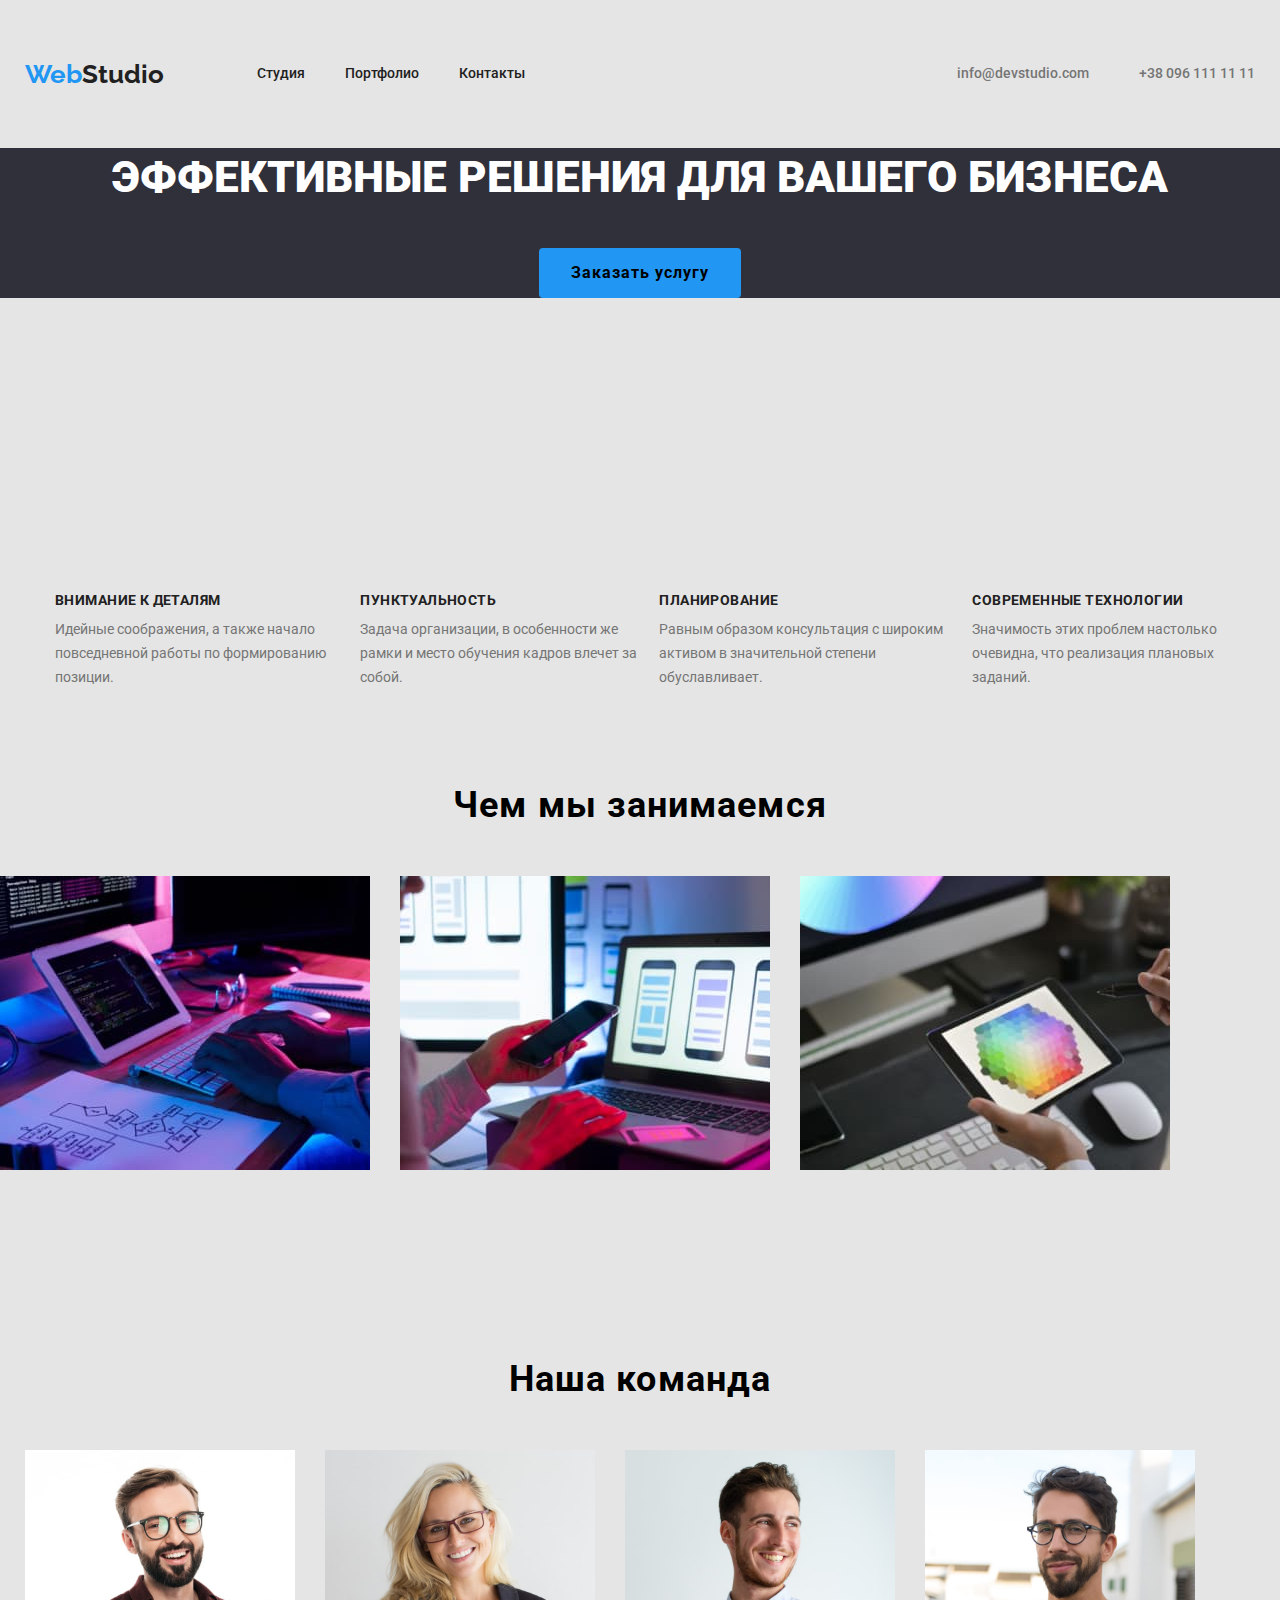
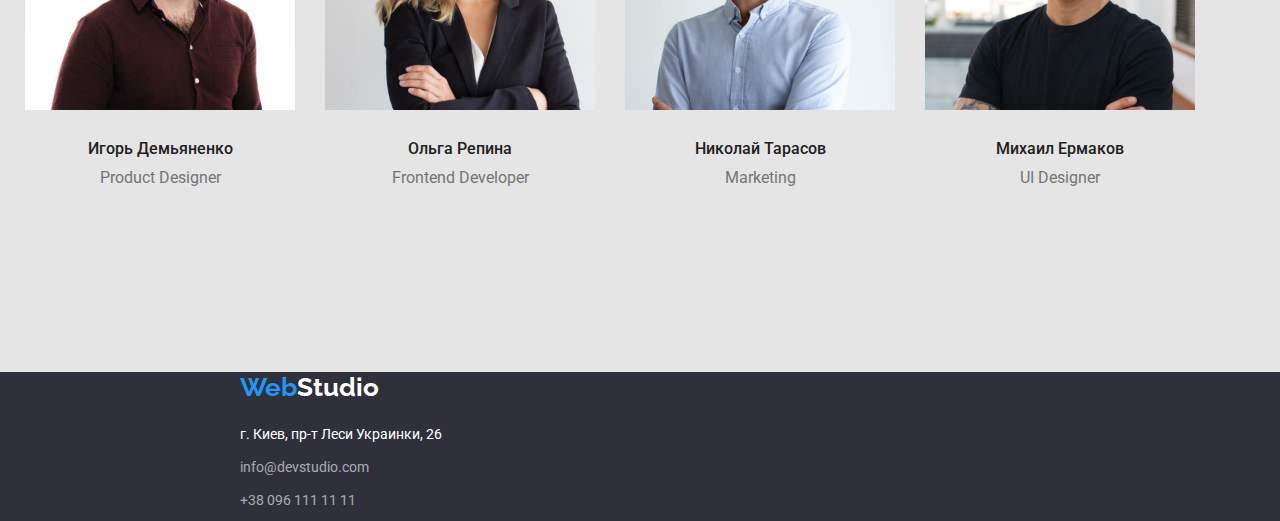
==== index.html @ 878b7de6 "addition flex-block" ====
<!DOCTYPE html>
<html lang="uk">
  <head>
    <meta charset="UTF-8" />
    <meta name="viewport" content="width=device-width, initial-scale=1.0" />
    <title>Web Studio (Version 2.1)</title>
    <link rel="preconnect" href="https://fonts.googleapis.com">
<link rel="preconnect" href="https://fonts.gstatic.com" crossorigin>
<link rel="preconnect" href="https://fonts.googleapis.com">
<link rel="preconnect" href="https://fonts.gstatic.com" crossorigin>
<link href="https://fonts.googleapis.com/css2?family=Raleway:wght@700&family=Roboto:wght@400;500;700;900&display=swap" rel="stylesheet">
<link rel="stylesheet" href="https://cdnjs.cloudflare.com/ajax/libs/modern-normalize/1.1.0/modern-normalize.min.css">
<link rel="stylesheet" href="./css/styles.css">
  </head>

  <body>    
      <header>
      <div class="page-heder">      
        <a href="" class="logo"> <span>Web</span>Studio</a>
        <nav class="nav-heder">
        <ul class="nav-heder">
          <li class="item"><a class="list-nav" href="">Студия</a></li>
          <li class="item"><a class="list-nav"href="./portfolio.html">Портфолио</a></li>
          <li class="item"><a class="list-nav"href="">Контакты</a></li>
        </ul>
      </nav>
      <ul class="adress-header">
        <li class="item-adr"><a class="list-nav-adress"href="mailto:info@devstudio.com">info@devstudio.com</a></li>
        <li class="item-adr"><a class="list-nav-adress"href="tell:+3800961111111">+38 096 111 11 11</a></li>
      </ul>
      </div>
    </header>    
    <main>
      <div class="contaiher-hero">
        <section class="hero">
          <h1 class="hero-title">Эффективные решения для вашего бизнеса</h1>
          <button class="button-hero" type="button">Заказать услугу</button>
        </section>
      </div>
      <div class="container-text">        
        
        <ul class="text-list">
          <li class="list-text">
            <h3 class="section-title">Внимание к деталям</h3>
            <p class="section-text">
              Идейные соображения, а также начало повседневной работы по
              формированию позиции.
            </p>
          </li>
          <li class="list-text">
            <h3 class="section-title">Пунктуальность</h3>
            <p class="section-text">
              Задача организации, в особенности же рамки и место обучения кадров
              влечет за собой.
            </p>
          </li>
          <li class="list-text">
            <h3 class="section-title">Планирование</h3>
            <p class="section-text">
              Равным образом консультация с широким активом в значительной
              степени обуславливает.
            </p>
          </li>
          <li class="list-text">
            <h3 class="section-title">Современные технологии</h3>
            <p class="section-text">
              Значимость этих проблем настолько очевидна, что реализация
              плановых заданий.
            </p>
          </li>
        </ul>        
      </div>        
        <div class="conteiner-pictures"> 
        <section>    
        <h2 class="section-hero">Чем мы занимаемся</h2>        
        <ul class="pictures">
          <li class="pictures-list">     
              <img src="./image/img.jpg" alt="Ноутбук" width="370" />
            </li>
          <li class="pictures-list">            
              <img src="./image/img1.jpg" alt="Смартфон" width="370" />
          </li>
          <li class="pictures-list">
            <img src="./image/img2.jpg" alt="Планшет" width="370" />
          </li>
        </ul>        
      </section>
      </div>      
       <div class="people">
      <section>
        <h2 class="section-hero">Наша команда</h2>
        <ul class="employees">
          <li class="employees-people">
            <img src="./image/img3.jpg" alt="Игорь Демьяненко" width="270" />
            <h3 class="name">Игорь Демьяненко</h3>
            <p class="work">Product Designer</p>
          </li>
          <li class="employees-people">
            <img src="./image/img4.jpg" alt="Ольга Репина" width="270" />
            <h3 class="name">Ольга Репина</h3>
            <p class="work">Frontend Developer</p>
          </li>
          <li class="employees-people">
            <img src="./image/img5.jpg" alt="Николай Тарасов" width="270" />
            <h3 class="name"">Николай Тарасов</h3>
            <p class="work">Marketing</p>
          </li>
          <li class="employees-people">
            <img src="./image/img6.jpg" alt="Михаил Ермаков" width="270" />
            <h3 class="name"">Михаил Ермаков</h3>
            <p class="work">UI Designer</p>
          </li>
        </ul>
      </section>
      </div>
    </main> 
  
    <footer>
      <div class="conainer-footer">
      <a href=""class="logo-footer"> <span>Web</span>Studio</a>
      <address>
        <ul>
          <li>
            <a class="adress-footer-map" href="https://bit.ly/3pXMvUd"
              target="_blank"
              rel="noopener noreferrer">г. Киев, пр-т Леси Украинки, 26</a>
          </li>
          <li>
            <a class="adress-footer" href="mailto:info@devstudio.com"
              >info@devstudio.com</a
            >
          </li>
          <li><a class="adress-footer" href="tel:+380961111111">+38 096 111 11 11</a></li>
        </ul>
      </address>
      </div>
    </footer>    
  </body>
</html>
---- css/styles.css ----
:root {
--primary-text-color: #212121;
--title-text-color: #212121;
--accent-color: #2196F3;
 --font-family-primary: 'Roboto',
 sans-serif;
 --font-family-title: 'Playfair Display',
 serif;}

html {
    scroll-behavior: smooth;
    box-sizing: border-box;
}
a {
    text-decoration: none;
    display: inline-block;
}

h1,
h2,
h3,
p {
    margin: 0;
}
img {
    display: block;
    max-width: 100%;
    height: auto;
}

body {
    font-size: 14px;
    line-height: 1.71;
    font-family: var(--font-family-primary);
    font-weight: 400;
    background-color: #E5E5E5;
    }
    
.page-heder {
    display: flex;
    margin-left: auto;
    margin-right: auto;
    width: 1230px;     
    align-items: center;
} 
.nav-heder {
    display: flex;

}
.pictures {
    display: flex;
    margin-bottom: 188px;
    margin-left: auto;
    margin-right: auto;
    align-items: center;
}
.pictures-list {
    display: flex;
    margin-right: 30px;
  }

.conteiner-pictures {
    margin-left: auto;
    margin-right: auto;
    align-items: center;

}
.item {
    padding-top: 30px;
    padding-bottom: 30px;
}


.nav-heder .item+ .item {
    margin-left: 40px;
}

 .list-nav-adress: { 
    /* margin-right: 50px; */
    padding-top: 30px;
    padding-bottom: 30px;
 } 

.adress-header {
    display: flex;
    margin-left: auto;
}
.item-adr {
margin-right: 50px;
}
.item-adr:last-child{
    margin-right:0px;
}
.container-text {
    width: 1230px;
    margin-left: auto;
    margin-right: auto;
    display: flex;
    margin-top: 294px;
    margin-bottom: 94px;

}
.people {
    width: 1230px;
    margin-left: auto;
    margin-right: auto;
}

.section-hero {
    width: 1230px;
    margin-left: auto;
    margin-right: auto;  
    margin-bottom: 50px;  
}
.people {
    margin-bottom: 184px;
}

.section-text {
    color: #757575;
    font-weight: 400; 
    font-size: 14px; 
    line-height: 1.71;    
}
.text-list {
    display: flex;
    margin-left: 30px;
}


.section-title {
    color: var(--primary-text-color);
    font-style: normal;
    font-weight: 700; 
    font-size: 14px; 
    line-height: 1.17;
    letter-spacing: 0.03em;
    text-transform: uppercase;
    margin-bottom: 10px;
}
.logo {
    display: flex;
    align-items: center;
    color: var(--primary-text-color);
    font-family: Raleway, sans-serif;
    font-weight: 700;
    Font-size: 26px;
    line-height: 1.714;
    margin-right: 93px;
    }
.logo-footer {
    color:#FFFFFF ;
    font-family: Raleway, sans-serif;
    font-weight: 700;
    Font-size: 26px;
    line-height: 1.19;
    margin-left: 215px;
    margin-bottom: 20px;
    display: block;    
}

span {
    color: #2196F3;

}
ul {
    list-style: none;
    padding: 0px;
    margin: 0px;
}

.hero-title {
    
    color: #FFFFFF;
    font-weight: 900;    
    font-size: 44px;
    line-height: 1.36;  
    text-transform: uppercase;
    margin-top: 0px;
    margin-bottom: 40px;
}
.section-hero {
    text-align: center;
    font-weight: 700;
    font-size: 36px;
    line-height: 1.17;    
    letter-spacing: 0.03em;   
}

.button-portfolio {
    background-color: #f5f4fa;
    font-family: inherit;
    font-weight: 500;
    font-size: 16px;
    line-height: 1.62;
    display: inline-block;
    padding: 6px 22px;
    border: transparent;
    border-radius: 4px;
    min-width: 73px;
    margin-left: 8px;
  
}

.button-portfolio:hover, 
.button-portfolio:focus {
    background-color: var(--accent-color);
    color: #FFFFF;
}

.title-portfolio {
    font-weight: 700; 
    font-size: 18px; 
    line-height: 2;
    color: var(--title-text-color);
    margin-top: 20px;
}
.text-portfolio {
    font-weight: 400;
    font-size: 16px;
    line-height: 1.88;
    color: #757575;
    margin-top: 4px;
}

.hero {background-color: #2F303A;
text-align:center;}

.button-hero {
    background-color: var(--accent-color);
    font-family: 'Roboto';
    font-style: normal;
    font-weight: 700;
    font-size: 16px;
    line-height: 1.88;
    display: inline-block;
    align-items: center;
    text-align: center;
    letter-spacing: 0.06em;
    border-radius: 4px;
    padding: 10px 32px;
    min-width: 200px;
    border: transparent;
}
.button-hero:hover,
.button-hero:focus {
    background-color: #188ce8;
    color: #FFFFF;}

.employees {
    display: flex;   
}
.employees-people {
    margin-left: 0px;
    margin-right: 30px;
}
    
.list-nav{
    color: var(--primary-text-color);
    font-family: Roboto, sans-serif;
    font-weight: 500;
    padding-top: 32px;
    padding-bottom: 32px;
    display: block;
}
.list-nav:hover,
.list-nav:focus {    
    color: var(--accent-color);}

 .list-nav-adress {
  color: #757575;
  font-weight: 500;
  font-size: 14px;
  line-height: 1.14;  
 }
 .list-nav-adress:hover,
 .list-nav-adress:focus {
    color: var(--accent-color);
}
.adress-header: {
    display: flex;
}
.invisible {
    display: none;
}
 .container-portfolio {
    width: 1230px;
    padding-left: 15px;
    padding-right: 15px;
    margin-left: auto;
     }

.container-list {
    display: flex;
    justify-content:center;
    margin-bottom: 50px;
}

.container {
    display: flex;
    flex-wrap: wrap;
}

.container-element{
    width: 365px;
    margin-right: 30px;
}
.container-element:nth-child(3n) {
    margin-right: 0px;
}

footer {
    background-color: #2F303A;
}

.conainer-footer{
margin-left: auto;
margin-right: auto;
width: 1230px;
margin-top: 174px;
}

.adress-footer {
    color: rgba(255, 255, 255, 0.6);
    font-family: inherit;
    font-weight: 400;
    font-size: 14px;
    line-height: 1,71;
    font-style: normal;
    margin-left: 215px;
    margin-bottom: 9px;
   }
.adress-footer:hover,
.adress-footer:focus {color: var(--accent-color);
}

.adress-footer-map{
    color: #FFFFFF;
    font-style: normal;
    font-weight: 400;
    font-size: 14px;
    line-height: 1.71;
    margin-left: 215px;
    margin-bottom: 9px;
    
}

.name {
    color:var(--primary-text-color);
    font-weight: 500;
    font-size: 16px; 
    line-height: 1.17;
    margin-top: 30px;
    margin-bottom: 10px;
    text-align: center;
}
.work {
    color: #757575;
    font-weight: 400; 
    font-size: 16px; 
    line-height: 1.17;
    text-align: center;
}
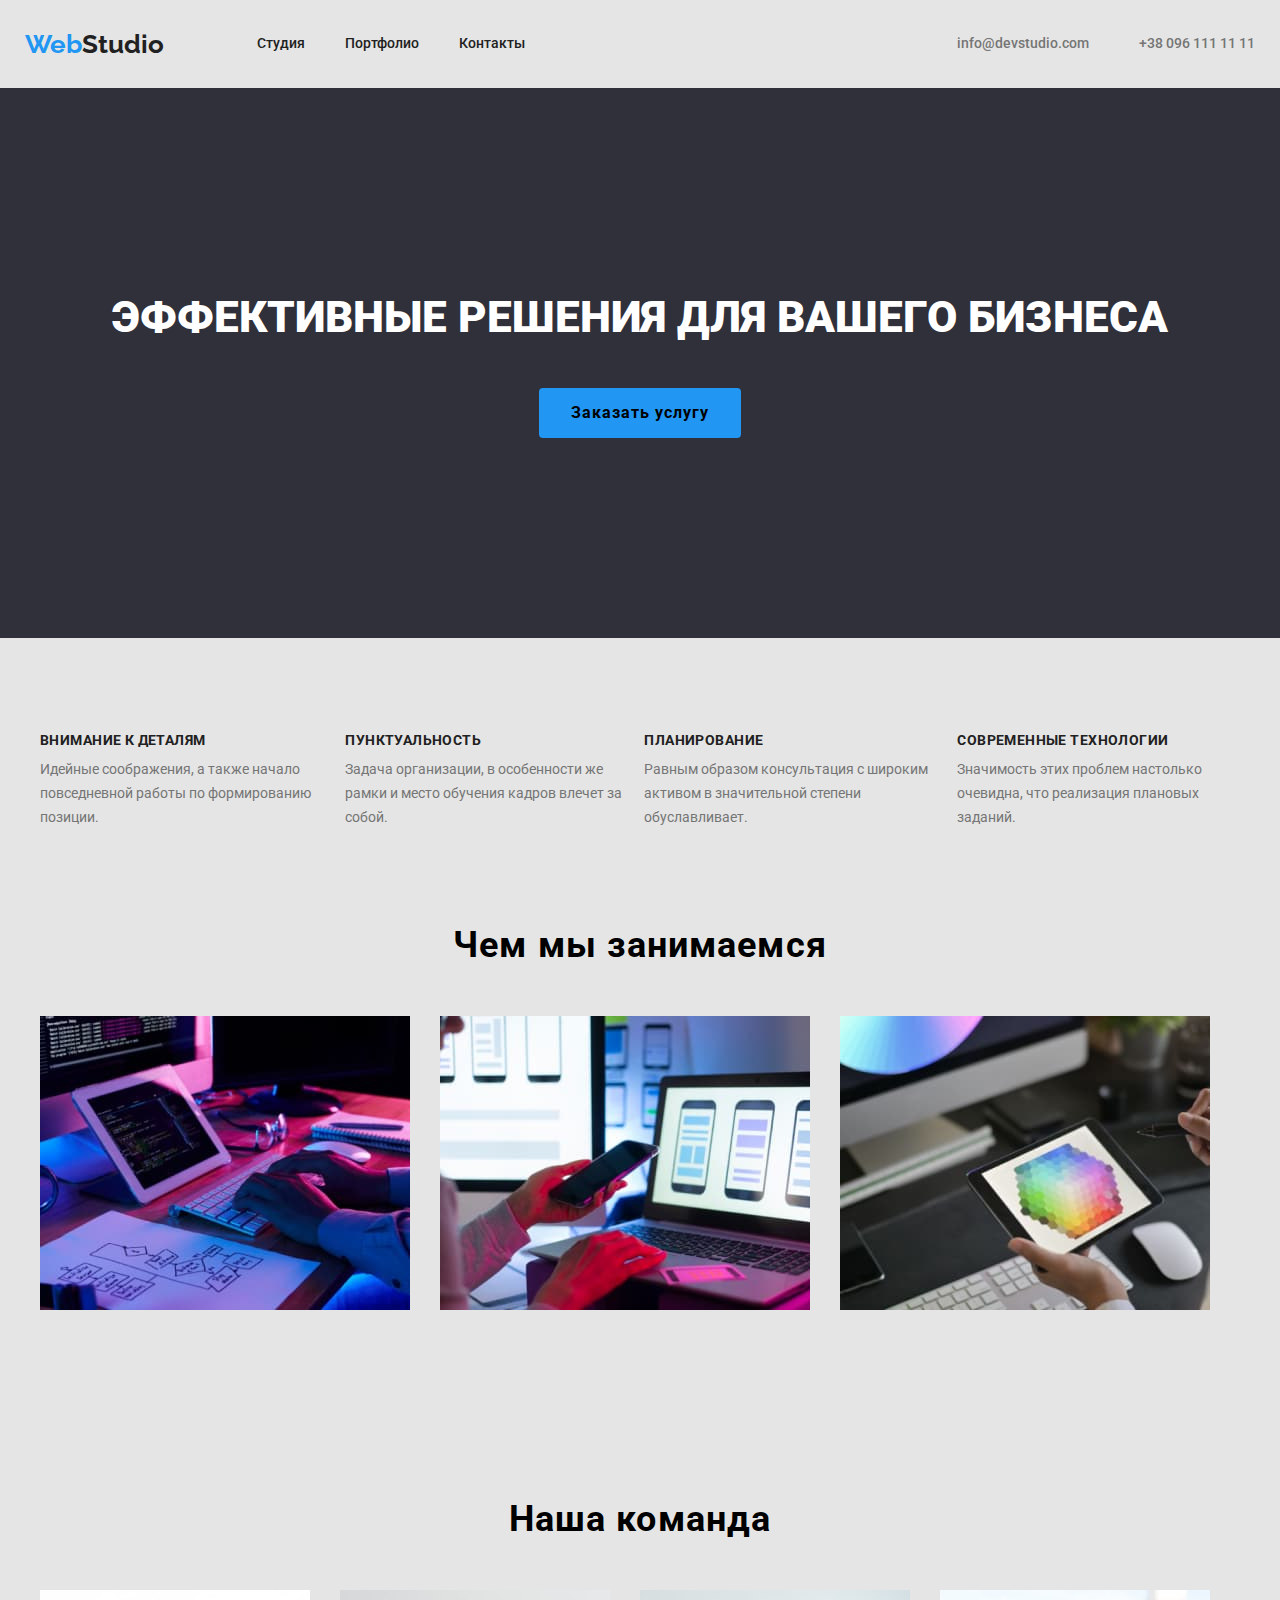
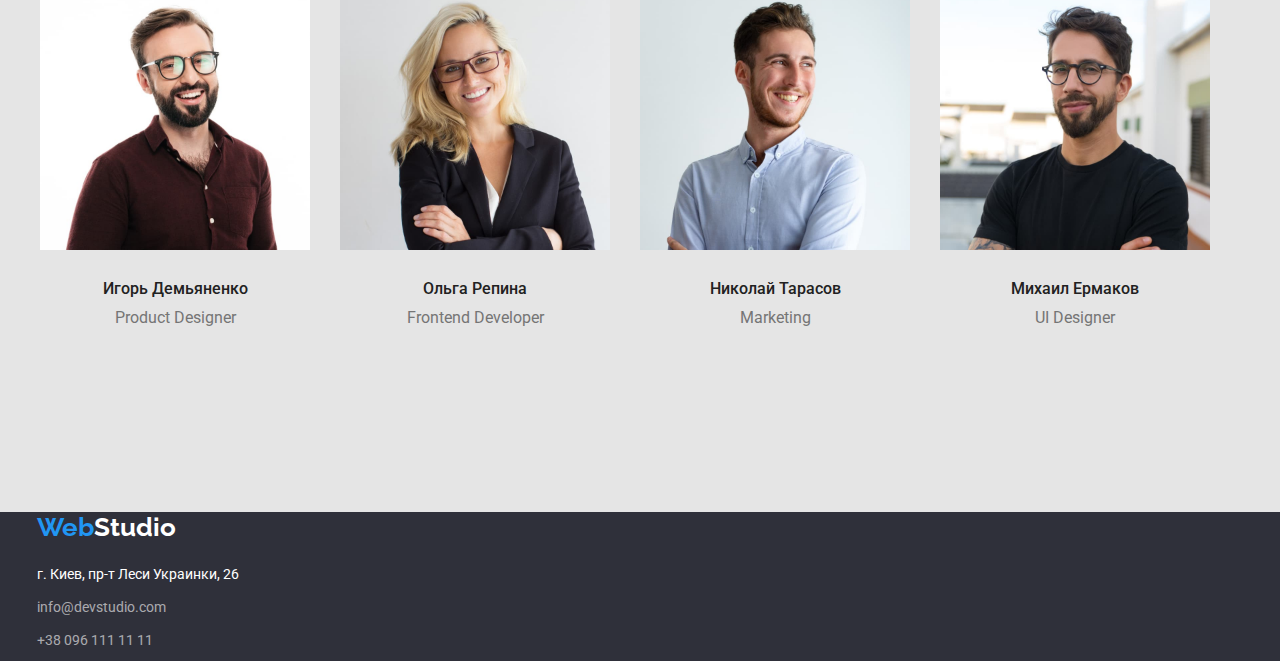
==== commit a07d3e2e: "edited 26.06" ====
--- a/index.html
+++ b/index.html
@@ -31,14 +31,11 @@
       </div>
     </header>    
     <main>
-      <div class="contaiher-hero">
-        <section class="hero">
+          <section class="hero">
           <h1 class="hero-title">Эффективные решения для вашего бизнеса</h1>
           <button class="button-hero" type="button">Заказать услугу</button>
         </section>
-      </div>
-      <div class="container-text">        
-        
+      <section class="container-text">   
         <ul class="text-list">
           <li class="list-text">
             <h3 class="section-title">Внимание к деталям</h3>
@@ -69,9 +66,8 @@
             </p>
           </li>
         </ul>        
-      </div>        
-        <div class="conteiner-pictures"> 
-        <section>    
+      </section>        
+        <section class="conteiner-pictures">    
         <h2 class="section-hero">Чем мы занимаемся</h2>        
         <ul class="pictures">
           <li class="pictures-list">     
@@ -84,10 +80,8 @@
             <img src="./image/img2.jpg" alt="Планшет" width="370" />
           </li>
         </ul>        
-      </section>
-      </div>      
-       <div class="people">
-      <section>
+      </section>     
+      <section class="people">
         <h2 class="section-hero">Наша команда</h2>
         <ul class="employees">
           <li class="employees-people">
@@ -112,7 +106,6 @@
           </li>
         </ul>
       </section>
-      </div>
     </main> 
   
     <footer>
--- a/css/styles.css
+++ b/css/styles.css
@@ -60,14 +60,10 @@
   }
 
 .conteiner-pictures {
-    margin-left: auto;
-    margin-right: auto;
-    align-items: center;
-
-}
-.item {
-    padding-top: 30px;
-    padding-bottom: 30px;
+    width: 1200px;
+    margin-left: auto;
+    margin-right: auto;
+    align-items: center;
 }
 
 
@@ -92,16 +88,16 @@
     margin-right:0px;
 }
 .container-text {
-    width: 1230px;
-    margin-left: auto;
-    margin-right: auto;
-    display: flex;
-    margin-top: 294px;
+    width: 1200px;
+    margin-left: auto;
+    margin-right: auto;
+    display: flex;
     margin-bottom: 94px;
-
-}
+    align-items: center;
+}
+
 .people {
-    width: 1230px;
+    width: 1200px;
     margin-left: auto;
     margin-right: auto;
 }
@@ -111,6 +107,11 @@
     margin-left: auto;
     margin-right: auto;  
     margin-bottom: 50px;  
+    
+}
+.hero{
+    padding-top: 200px;
+    padding-bottom: 200px;
 }
 .people {
     margin-bottom: 184px;
@@ -124,8 +125,10 @@
 }
 .text-list {
     display: flex;
-    margin-left: 30px;
-}
+    padding-top: 94px;
+}
+.text-list:not(:last-child){
+    margin-right:30px;}
 
 
 .section-title {
@@ -154,7 +157,7 @@
     font-weight: 700;
     Font-size: 26px;
     line-height: 1.19;
-    margin-left: 215px;
+    margin-left: 37px;
     margin-bottom: 20px;
     display: block;    
 }
@@ -184,7 +187,8 @@
     font-weight: 700;
     font-size: 36px;
     line-height: 1.17;    
-    letter-spacing: 0.03em;   
+    letter-spacing: 0.03em;
+    width: 1200px;   
 }
 
 .button-portfolio {
@@ -252,9 +256,9 @@
 }
 .employees-people {
     margin-left: 0px;
-    margin-right: 30px;
-}
-    
+}
+.employees-people:not(:last-child){
+    margin-right:30px;}  
 .list-nav{
     color: var(--primary-text-color);
     font-family: Roboto, sans-serif;
@@ -312,14 +316,6 @@
 footer {
     background-color: #2F303A;
 }
-
-.conainer-footer{
-margin-left: auto;
-margin-right: auto;
-width: 1230px;
-margin-top: 174px;
-}
-
 .adress-footer {
     color: rgba(255, 255, 255, 0.6);
     font-family: inherit;
@@ -327,7 +323,7 @@
     font-size: 14px;
     line-height: 1,71;
     font-style: normal;
-    margin-left: 215px;
+    margin-left: 37px;
     margin-bottom: 9px;
    }
 .adress-footer:hover,
@@ -340,7 +336,7 @@
     font-weight: 400;
     font-size: 14px;
     line-height: 1.71;
-    margin-left: 215px;
+    margin-left: 37px;
     margin-bottom: 9px;
     
 }
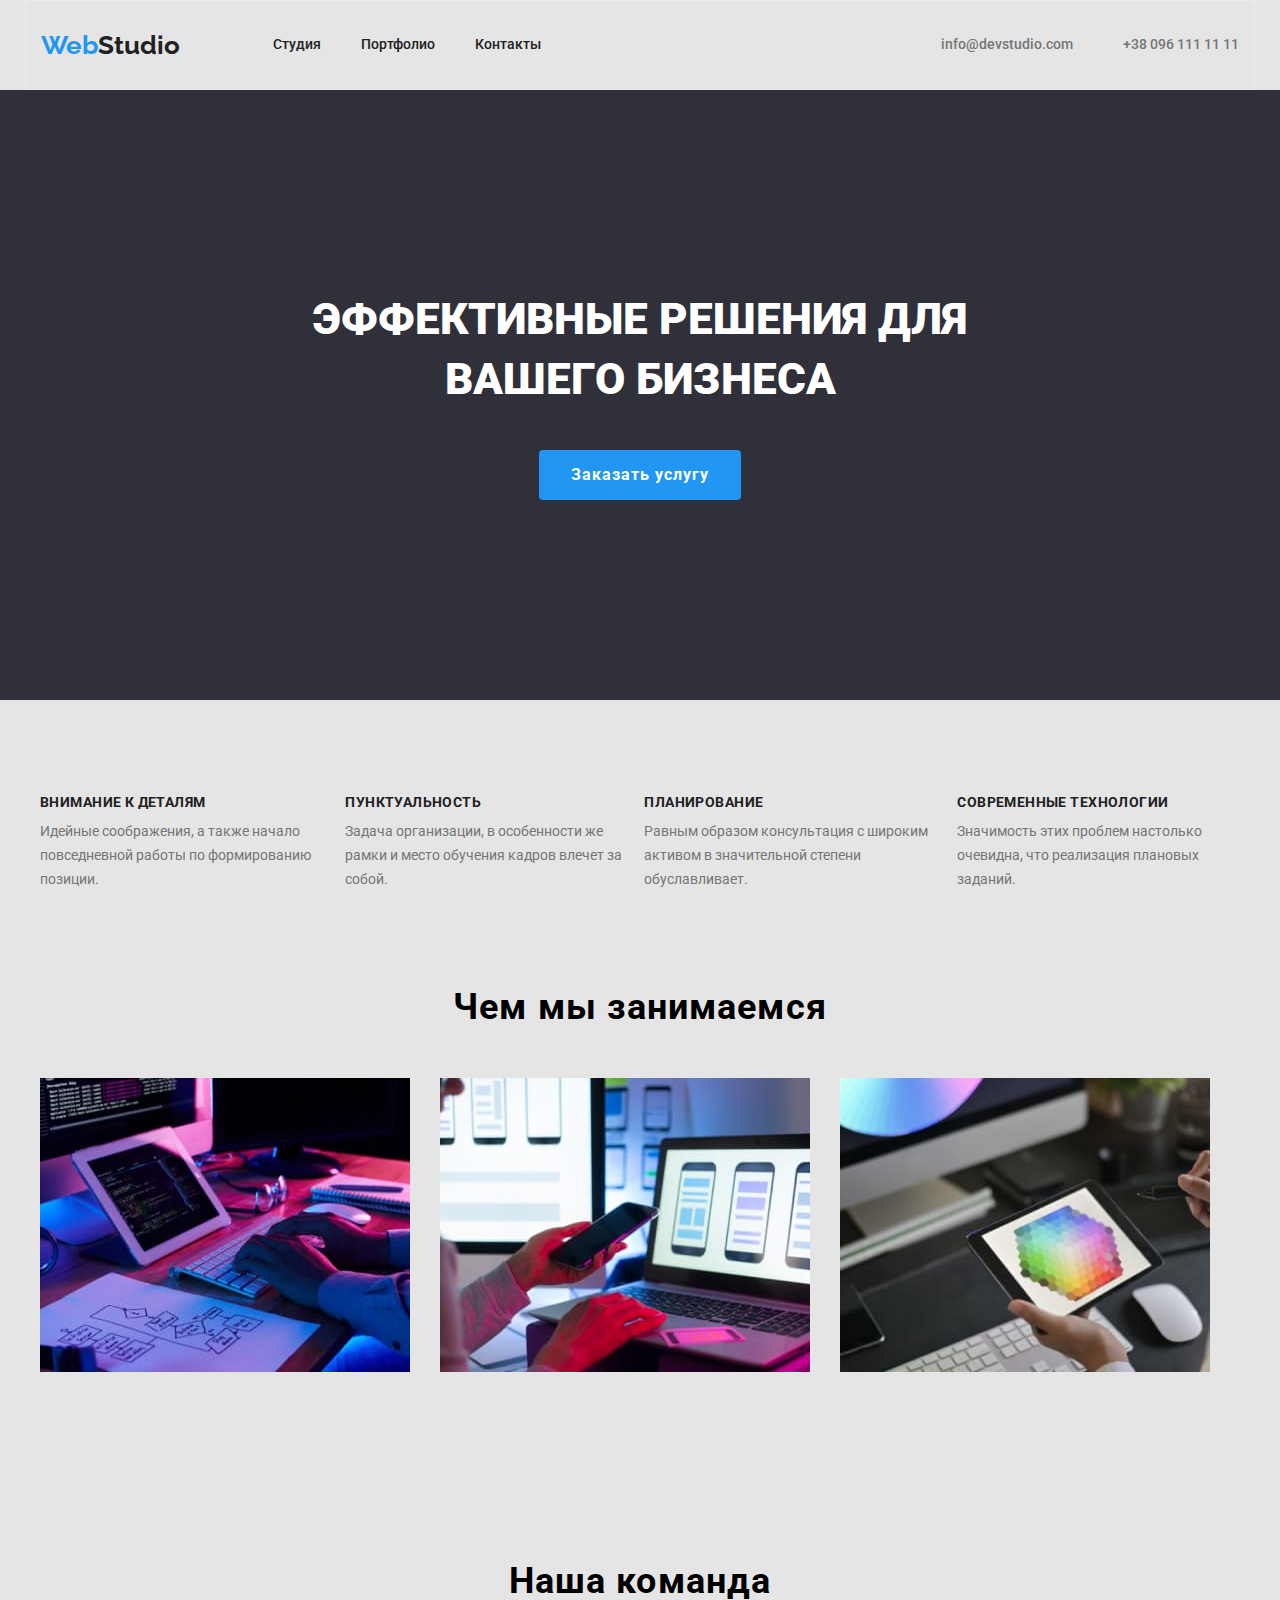
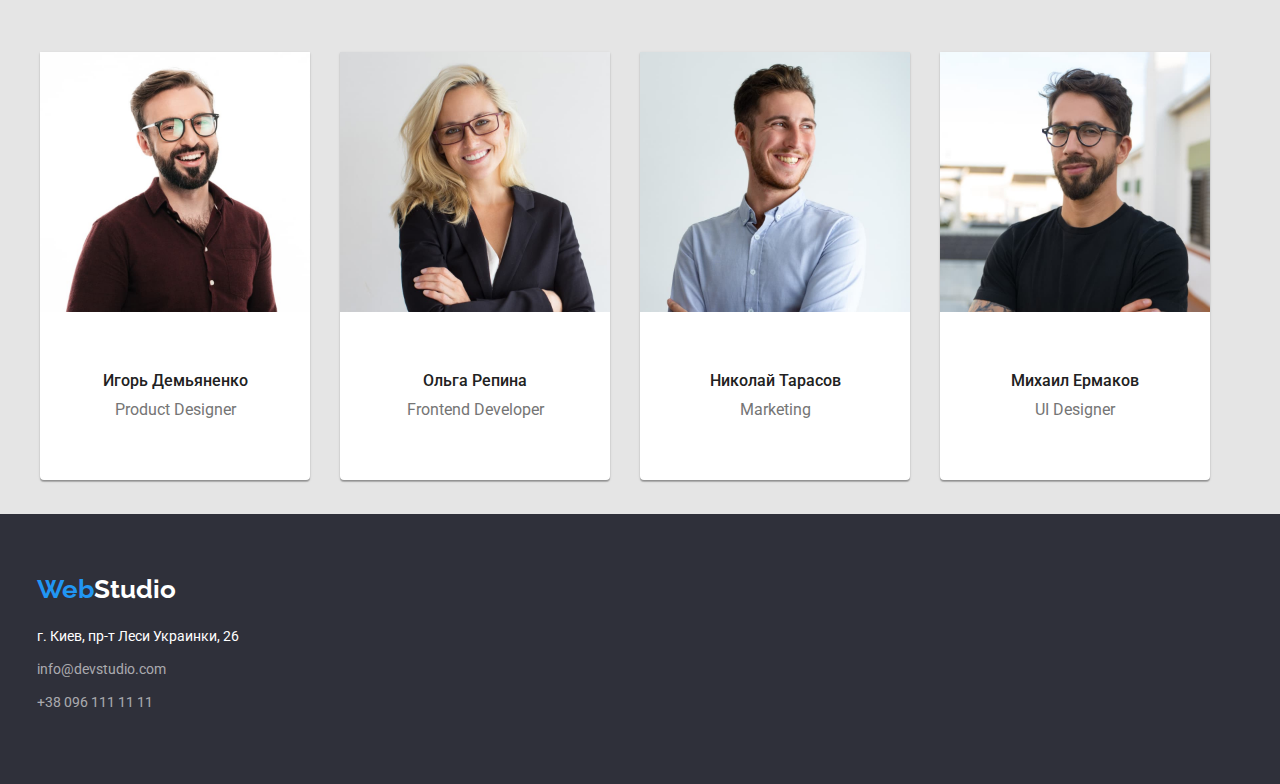
==== commit 83a2dac2: "changes 28.06" ====
--- a/index.html
+++ b/index.html
@@ -35,7 +35,8 @@
           <h1 class="hero-title">Эффективные решения для вашего бизнеса</h1>
           <button class="button-hero" type="button">Заказать услугу</button>
         </section>
-      <section class="container-text">   
+      <section class="container-text"> 
+        <div class="paragraph"> 
         <ul class="text-list">
           <li class="list-text">
             <h3 class="section-title">Внимание к деталям</h3>
@@ -65,9 +66,11 @@
               плановых заданий.
             </p>
           </li>
-        </ul>        
+        </ul>
+      </div>         
       </section>        
-        <section class="conteiner-pictures">    
+        <section class="conteiner-pictures">  
+          <div claass="activity"> 
         <h2 class="section-hero">Чем мы занимаемся</h2>        
         <ul class="pictures">
           <li class="pictures-list">     
@@ -79,37 +82,49 @@
           <li class="pictures-list">
             <img src="./image/img2.jpg" alt="Планшет" width="370" />
           </li>
-        </ul>        
+        </ul>
+      </div>         
       </section>     
       <section class="people">
+        <div class="cards">
         <h2 class="section-hero">Наша команда</h2>
         <ul class="employees">
           <li class="employees-people">
             <img src="./image/img3.jpg" alt="Игорь Демьяненко" width="270" />
+            <div class="igor">
             <h3 class="name">Игорь Демьяненко</h3>
             <p class="work">Product Designer</p>
+          </div>
           </li>
           <li class="employees-people">
             <img src="./image/img4.jpg" alt="Ольга Репина" width="270" />
+            <div class="igor">
             <h3 class="name">Ольга Репина</h3>
             <p class="work">Frontend Developer</p>
+          </div>
           </li>
           <li class="employees-people">
             <img src="./image/img5.jpg" alt="Николай Тарасов" width="270" />
-            <h3 class="name"">Николай Тарасов</h3>
+            <div class="igor">
+            <h3 class="name">Николай Тарасов</h3>
             <p class="work">Marketing</p>
+          </div>
           </li>
           <li class="employees-people">
             <img src="./image/img6.jpg" alt="Михаил Ермаков" width="270" />
+            <div class="igor">
             <h3 class="name"">Михаил Ермаков</h3>
             <p class="work">UI Designer</p>
+          </div>
           </li>
         </ul>
+      </div>
       </section>
     </main> 
   
     <footer>
-      <div class="conainer-footer">
+      <section class="conainer-footer">
+      <div class="footer-map">
       <a href=""class="logo-footer"> <span>Web</span>Studio</a>
       <address>
         <ul>
@@ -127,6 +142,7 @@
         </ul>
       </address>
       </div>
+    </section>
     </footer>    
   </body>
 </html>
--- a/css/styles.css
+++ b/css/styles.css
@@ -40,8 +40,11 @@
     display: flex;
     margin-left: auto;
     margin-right: auto;
-    width: 1230px;     
-    align-items: center;
+    width: 1230px;
+    padding-right: 15px;
+    padding-left: 15px;
+    align-items: center;
+    border: 1px solid #ECECEC;
 } 
 .nav-heder {
     display: flex;
@@ -49,7 +52,8 @@
 }
 .pictures {
     display: flex;
-    margin-bottom: 188px;
+    padding-bottom: 94px;
+    width: 1200px; 
     margin-left: auto;
     margin-right: auto;
     align-items: center;
@@ -57,13 +61,16 @@
 .pictures-list {
     display: flex;
     margin-right: 30px;
-  }
-
-.conteiner-pictures {
-    width: 1200px;
-    margin-left: auto;
-    margin-right: auto;
-    align-items: center;
+}
+
+.activity {
+    width: 1200px; 
+    display: flex;
+    margin-left: auto;
+    margin-right: auto;
+    align-items: center;
+    padding-left: 15px;
+    padding-right: 15px;
 }
 
 
@@ -72,7 +79,6 @@
 }
 
  .list-nav-adress: { 
-    /* margin-right: 50px; */
     padding-top: 30px;
     padding-bottom: 30px;
  } 
@@ -88,33 +94,45 @@
     margin-right:0px;
 }
 .container-text {
-    width: 1200px;
-    margin-left: auto;
-    margin-right: auto;
-    display: flex;
-    margin-bottom: 94px;
-    align-items: center;
-}
-
-.people {
-    width: 1200px;
-    margin-left: auto;
-    margin-right: auto;
+    /* width: 1200px; */
+    
+}
+.paragraph {
+    width: 1200px;    
+    margin-left: auto;
+    margin-right: auto;
+    display: flex;
+    align-items: center;
+    padding-top: 94px;
+    padding-bottom: 94px;
+
+}
+
+
+.igor {
+    padding-top: 30px;
+    padding-bottom: 30px;
 }
 
 .section-hero {
     width: 1230px;
     margin-left: auto;
-    margin-right: auto;  
-    margin-bottom: 50px;  
+    margin-right: auto;
+    padding-bottom: 50px;    
     
 }
 .hero{
     padding-top: 200px;
     padding-bottom: 200px;
 }
-.people {
-    margin-bottom: 184px;
+    
+.cards {
+    width: 1200px;    
+    height: 648px;
+    padding-bottom: 94px;
+    padding-top: 94px; 
+    margin-right: auto; 
+    margin-left: auto; 
 }
 
 .section-text {
@@ -125,7 +143,6 @@
 }
 .text-list {
     display: flex;
-    padding-top: 94px;
 }
 .text-list:not(:last-child){
     margin-right:30px;}
@@ -181,6 +198,10 @@
     text-transform: uppercase;
     margin-top: 0px;
     margin-bottom: 40px;
+    width: 696px;
+    height: 120px;
+    margin-left: auto;
+    margin-right: auto;
 }
 .section-hero {
     text-align: center;
@@ -232,6 +253,7 @@
 
 .button-hero {
     background-color: var(--accent-color);
+    color: #FFFFFF;
     font-family: 'Roboto';
     font-style: normal;
     font-weight: 700;
@@ -252,13 +274,19 @@
     color: #FFFFF;}
 
 .employees {
-    display: flex;   
+    display: flex;  
 }
 .employees-people {
     margin-left: 0px;
-}
+    border-radius: 0px 0px 4px 4px;
+    box-shadow: 0px 1px 3px rgb(0 0 0 / 12%), 0px 1px 1px rgb(0 0 0 / 14%), 0px 2px 1px rgb(0 0 0 / 20%);
+    width: 270px;
+    height: 428px;
+    background: #FFFFFF;
+}
+
 .employees-people:not(:last-child){
-    margin-right:30px;}  
+    margin-right:30px;} 
 .list-nav{
     color: var(--primary-text-color);
     font-family: Roboto, sans-serif;
@@ -292,12 +320,14 @@
     padding-left: 15px;
     padding-right: 15px;
     margin-left: auto;
-     }
-
+    margin-bottom: 94px;
+    
+}
 .container-list {
     display: flex;
     justify-content:center;
-    margin-bottom: 50px;
+    /* padding-bottom: 50px; */
+    padding-top: 94px;
 }
 
 .container {
@@ -308,9 +338,16 @@
 .container-element{
     width: 365px;
     margin-right: 30px;
+    padding-top: 30px;
 }
 .container-element:nth-child(3n) {
     margin-right: 0px;
+}
+.cards-portfolio {
+    padding-top: 20px;
+    padding-bottom: 20px;
+    border: 1px solid #EEEEEE;    
+
 }
 
 footer {
@@ -337,9 +374,13 @@
     font-size: 14px;
     line-height: 1.71;
     margin-left: 37px;
-    margin-bottom: 9px;
-    
-}
+    margin-bottom: 9px;    
+}
+.footer-map {
+    padding-top: 60px;
+    padding-bottom: 60px;
+}
+
 
 .name {
     color:var(--primary-text-color);
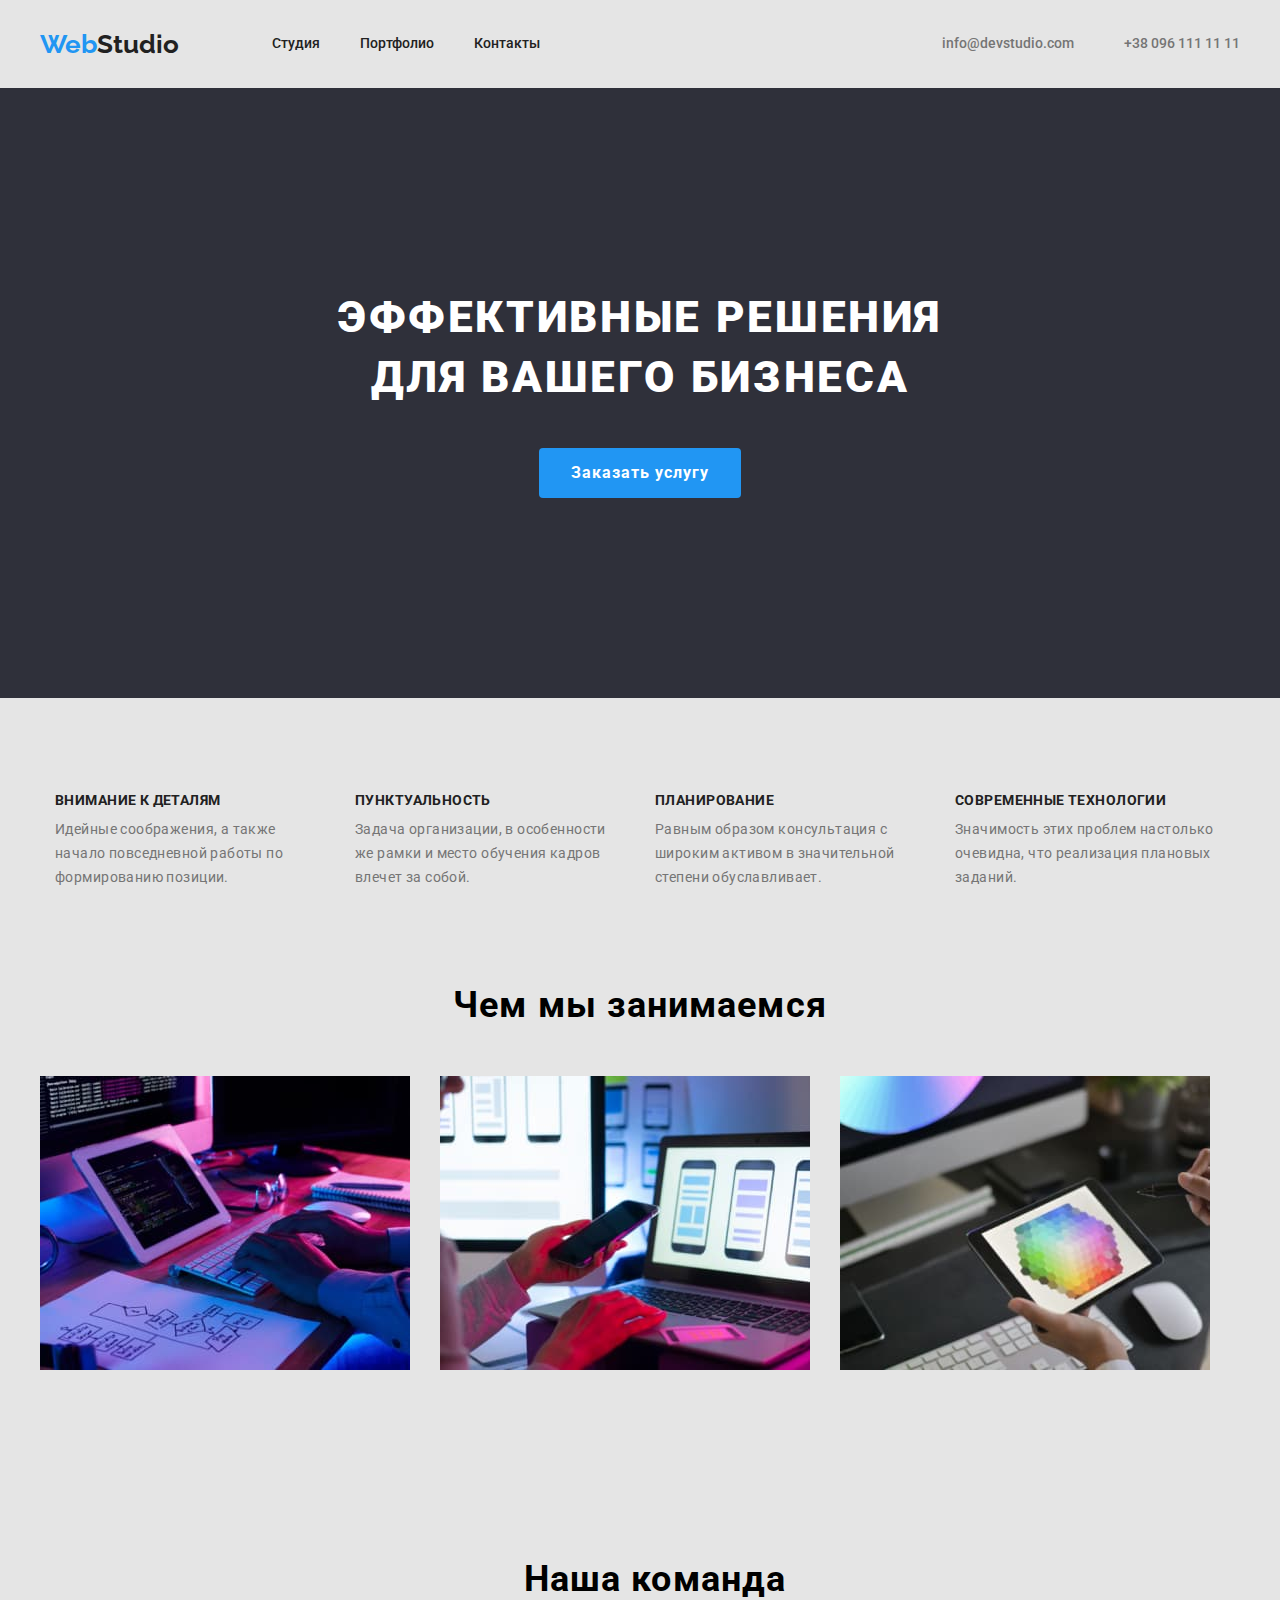
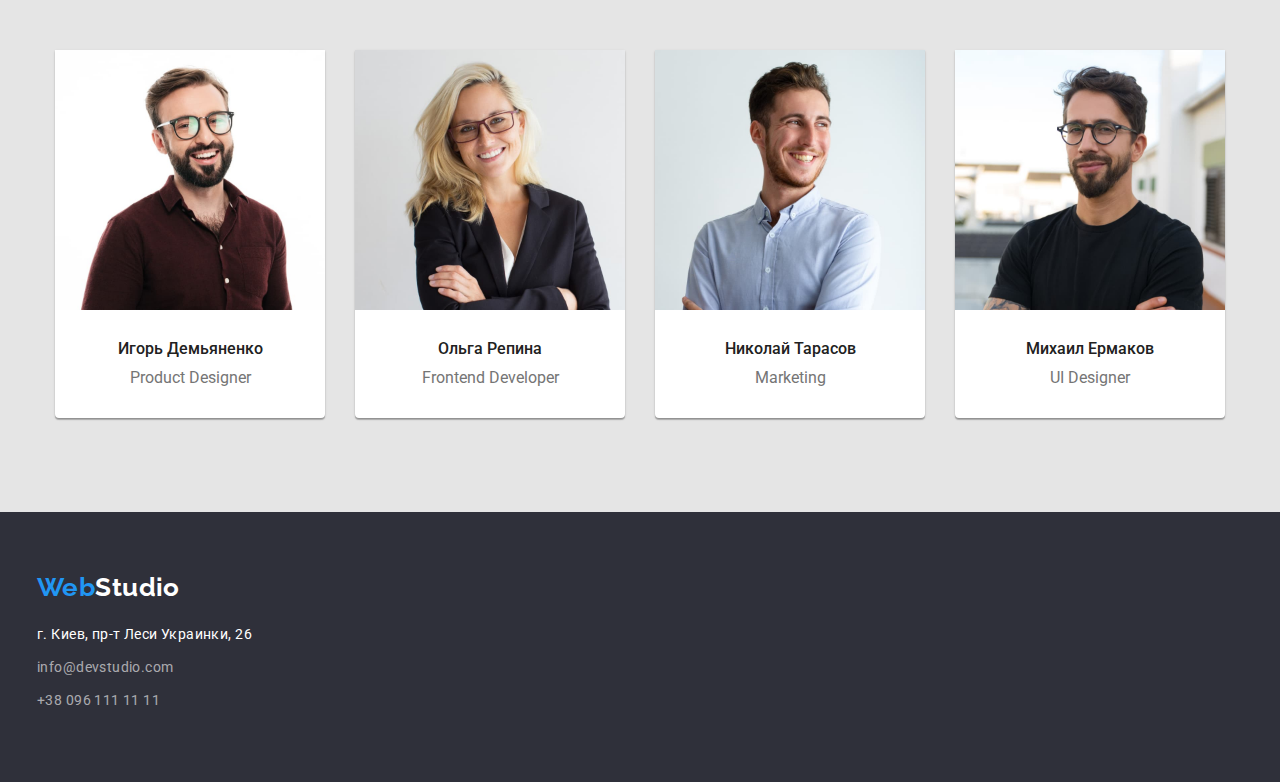
==== commit 0cd19f6c: "edited 29.06.2022" ====
--- a/index.html
+++ b/index.html
@@ -35,8 +35,8 @@
           <h1 class="hero-title">Эффективные решения для вашего бизнеса</h1>
           <button class="button-hero" type="button">Заказать услугу</button>
         </section>
-      <section class="container-text"> 
-        <div class="paragraph"> 
+      <section class="paragraph"> 
+        <div class="container-text"> 
         <ul class="text-list">
           <li class="list-text">
             <h3 class="section-title">Внимание к деталям</h3>
@@ -69,8 +69,8 @@
         </ul>
       </div>         
       </section>        
-        <section class="conteiner-pictures">  
-          <div claass="activity"> 
+        <section class="activity">  
+          <div claass="conteiner-pictures"> 
         <h2 class="section-hero">Чем мы занимаемся</h2>        
         <ul class="pictures">
           <li class="pictures-list">     
@@ -123,7 +123,6 @@
     </main> 
   
     <footer>
-      <section class="conainer-footer">
       <div class="footer-map">
       <a href=""class="logo-footer"> <span>Web</span>Studio</a>
       <address>
@@ -142,7 +141,6 @@
         </ul>
       </address>
       </div>
-    </section>
     </footer>    
   </body>
 </html>
--- a/css/styles.css
+++ b/css/styles.css
@@ -44,35 +44,40 @@
     padding-right: 15px;
     padding-left: 15px;
     align-items: center;
-    border: 1px solid #ECECEC;
+    /* border: 1px solid #ECECEC; */ */
 } 
+.line {
+    border-bottom: 1px solid #ECECEC; ;
+}
 .nav-heder {
     display: flex;
 
 }
 .pictures {
     display: flex;
+    /* padding-bottom: 94px; */
+    width: 1200px; 
+    margin-left: auto;
+    margin-right: auto;
+    align-items: center;
+}
+.pictures-list {
+    display: flex;
+    margin-right: 30px;
+}
+.conteiner-pictures {
+    width: 1200px; 
+    display: flex;
+    margin-left: auto;
+    margin-right: auto;
+    align-items: center;
+    padding-left: 15px;
+    padding-right: 15px;
+}
+
+.activity {
     padding-bottom: 94px;
-    width: 1200px; 
-    margin-left: auto;
-    margin-right: auto;
-    align-items: center;
-}
-.pictures-list {
-    display: flex;
-    margin-right: 30px;
-}
-
-.activity {
-    width: 1200px; 
-    display: flex;
-    margin-left: auto;
-    margin-right: auto;
-    align-items: center;
-    padding-left: 15px;
-    padding-right: 15px;
-}
-
+}
 
 .nav-heder .item+ .item {
     margin-left: 40px;
@@ -93,19 +98,21 @@
 .item-adr:last-child{
     margin-right:0px;
 }
-.container-text {
+.paragraph{
     /* width: 1200px; */
-    
-}
-.paragraph {
+    padding-top: 94px;
+    padding-bottom: 94px;  
+
+}
+
+.container-text  {
     width: 1200px;    
     margin-left: auto;
     margin-right: auto;
     display: flex;
     align-items: center;
-    padding-top: 94px;
-    padding-bottom: 94px;
-
+    padding-left: 15px;
+    padding-right: 15px;
 }
 
 
@@ -118,7 +125,7 @@
     width: 1230px;
     margin-left: auto;
     margin-right: auto;
-    padding-bottom: 50px;    
+    margin-bottom: 50px;    
     
 }
 .hero{
@@ -127,14 +134,16 @@
 }
     
 .cards {
-    width: 1200px;    
-    height: 648px;
+    width: 1200px;          
+    margin-right: auto; 
+    margin-left: auto; 
+    padding-left: 15px;
+    padding-right: 15px;
+}
+.people {
     padding-bottom: 94px;
     padding-top: 94px; 
-    margin-right: auto; 
-    margin-left: auto; 
-}
-
+}
 .section-text {
     color: #757575;
     font-weight: 400; 
@@ -144,9 +153,14 @@
 .text-list {
     display: flex;
 }
-.text-list:not(:last-child){
+/* .text-list:not(:last-child){ */
+    /* margin-right:30px;} */
+.list-text {
+    width: 270px;
+    letter-spacing: 0.03em;
+}
+.list-text:not(:last-child){
     margin-right:30px;}
-
 
 .section-title {
     color: var(--primary-text-color);
@@ -202,6 +216,7 @@
     height: 120px;
     margin-left: auto;
     margin-right: auto;
+    letter-spacing: 0.06em;
 }
 .section-hero {
     text-align: center;
@@ -238,7 +253,6 @@
     font-size: 18px; 
     line-height: 2;
     color: var(--title-text-color);
-    margin-top: 20px;
 }
 .text-portfolio {
     font-weight: 400;
@@ -281,7 +295,6 @@
     border-radius: 0px 0px 4px 4px;
     box-shadow: 0px 1px 3px rgb(0 0 0 / 12%), 0px 1px 1px rgb(0 0 0 / 14%), 0px 2px 1px rgb(0 0 0 / 20%);
     width: 270px;
-    height: 428px;
     background: #FFFFFF;
 }
 
@@ -316,18 +329,21 @@
     display: none;
 }
  .container-portfolio {
-    width: 1230px;
-    padding-left: 15px;
-    padding-right: 15px;
-    margin-left: auto;
-    margin-bottom: 94px;
-    
+    width: 1200px;
+    padding-left: 15px;
+    padding-right: 15px;
+    margin-right: auto;
+    margin-left: auto;
 }
 .container-list {
     display: flex;
     justify-content:center;
     /* padding-bottom: 50px; */
+    
+}
+.portfolio {
     padding-top: 94px;
+    padding-bottom: 94px;
 }
 
 .container {
@@ -339,6 +355,8 @@
     width: 365px;
     margin-right: 30px;
     padding-top: 30px;
+    padding-left: 15px;
+    padding-right: 15px;
 }
 .container-element:nth-child(3n) {
     margin-right: 0px;
@@ -379,6 +397,7 @@
 .footer-map {
     padding-top: 60px;
     padding-bottom: 60px;
+    letter-spacing: 0.03em;
 }
 
 
@@ -387,7 +406,6 @@
     font-weight: 500;
     font-size: 16px; 
     line-height: 1.17;
-    margin-top: 30px;
     margin-bottom: 10px;
     text-align: center;
 }
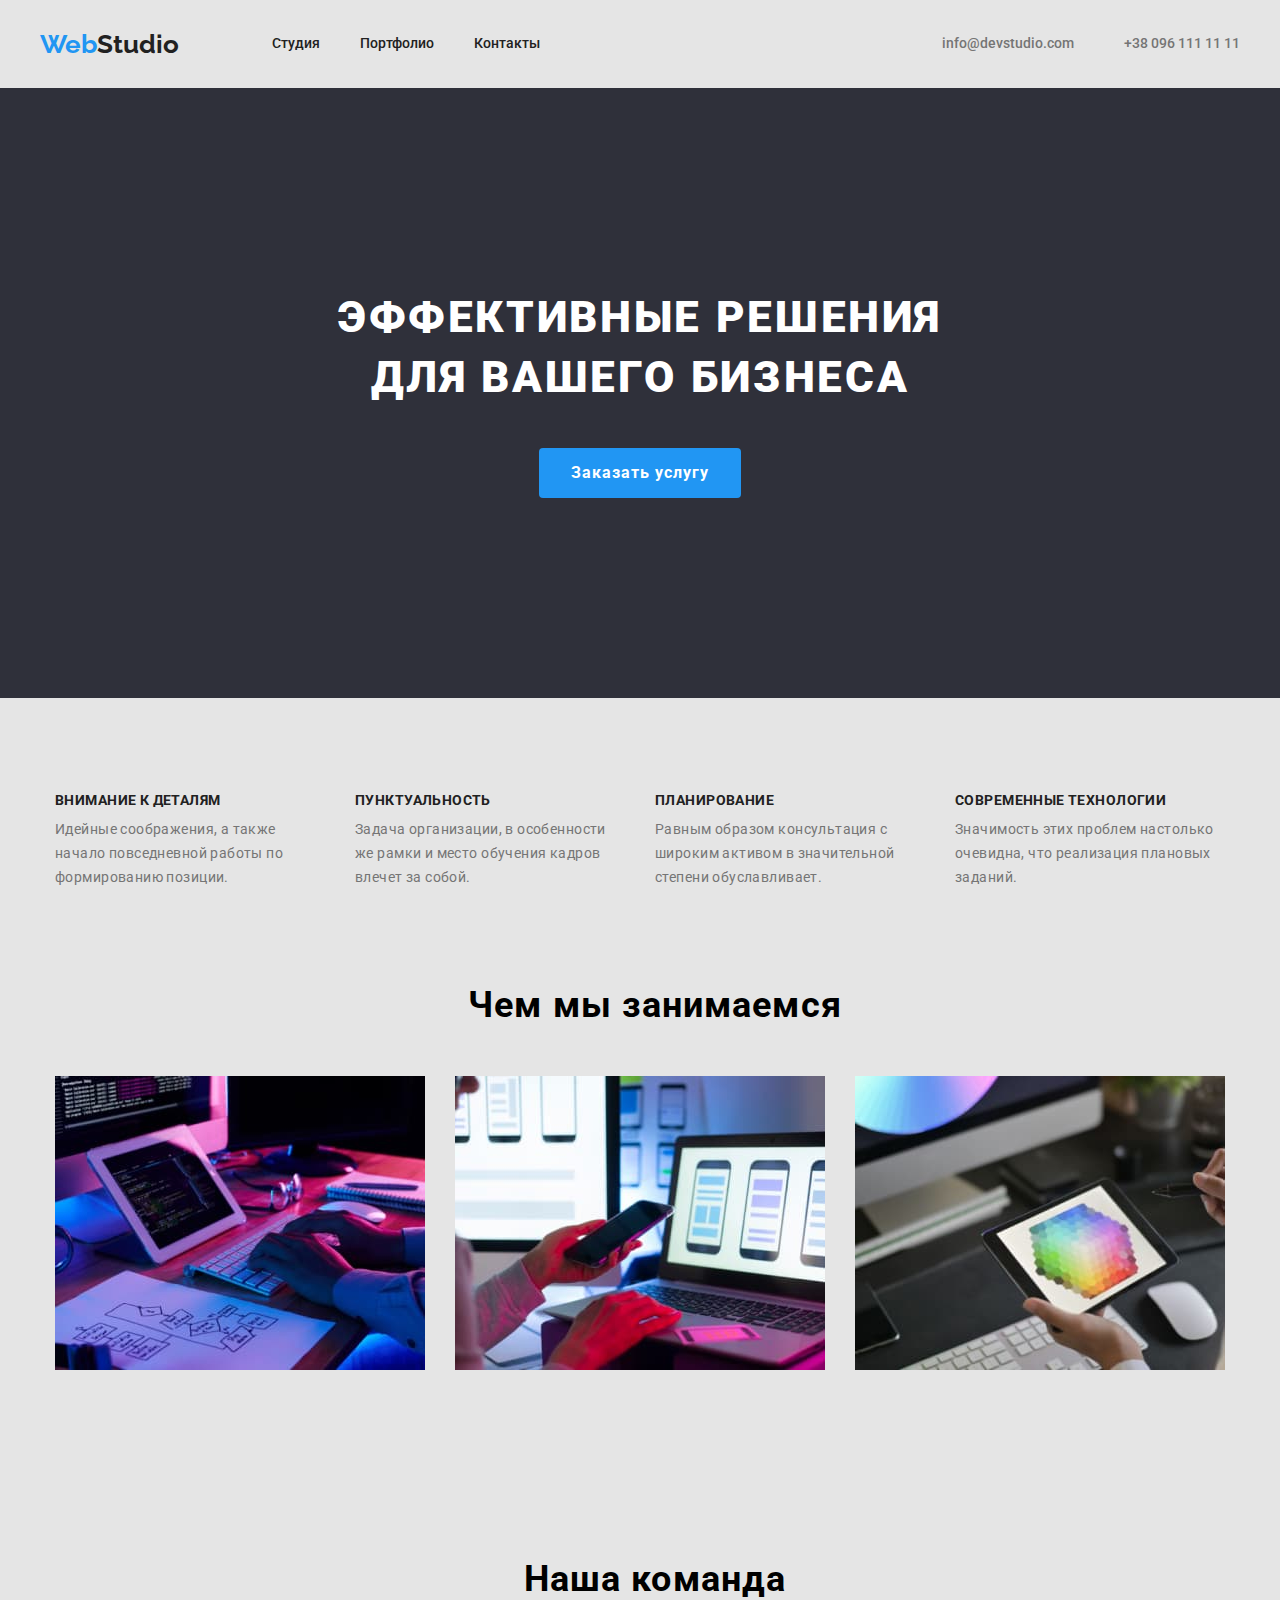
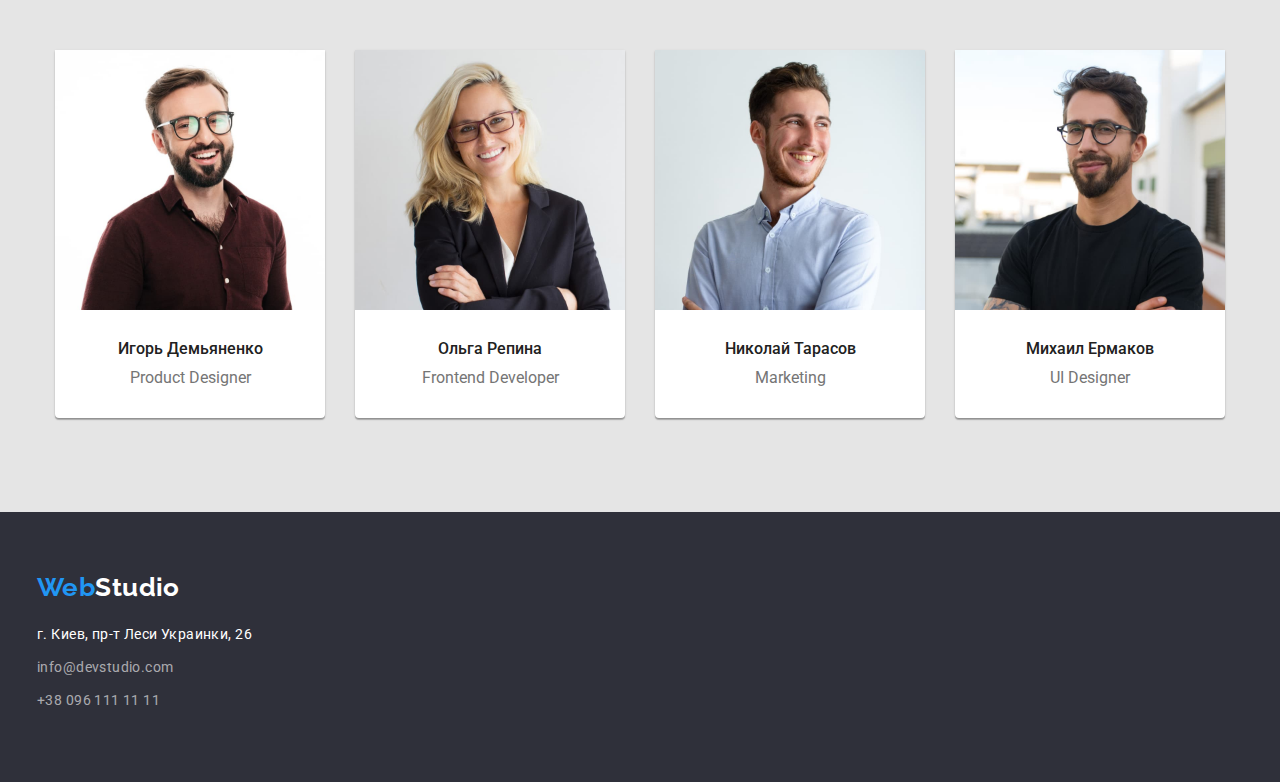
==== commit bac3a158: "changes 01.07.2022" ====
--- a/index.html
+++ b/index.html
@@ -70,7 +70,7 @@
       </div>         
       </section>        
         <section class="activity">  
-          <div claass="conteiner-pictures"> 
+          <div class="conteiner-pictures"> 
         <h2 class="section-hero">Чем мы занимаемся</h2>        
         <ul class="pictures">
           <li class="pictures-list">     
@@ -123,7 +123,7 @@
     </main> 
   
     <footer>
-      <div class="footer-map">
+      <div class="container-footer">
       <a href=""class="logo-footer"> <span>Web</span>Studio</a>
       <address>
         <ul>
--- a/css/styles.css
+++ b/css/styles.css
@@ -35,6 +35,12 @@
     font-weight: 400;
     background-color: #E5E5E5;
     }
+footer {
+    padding-top: 60px;
+    padding-bottom: 60px;
+    letter-spacing: 0.03em;
+    background-color: #2F303A;
+}
     
 .page-heder {
     display: flex;
@@ -67,7 +73,6 @@
 }
 .conteiner-pictures {
     width: 1200px; 
-    display: flex;
     margin-left: auto;
     margin-right: auto;
     align-items: center;
@@ -122,7 +127,6 @@
 }
 
 .section-hero {
-    width: 1230px;
     margin-left: auto;
     margin-right: auto;
     margin-bottom: 50px;    
@@ -153,8 +157,7 @@
 .text-list {
     display: flex;
 }
-/* .text-list:not(:last-child){ */
-    /* margin-right:30px;} */
+
 .list-text {
     width: 270px;
     letter-spacing: 0.03em;
@@ -253,6 +256,7 @@
     font-size: 18px; 
     line-height: 2;
     color: var(--title-text-color);
+
 }
 .text-portfolio {
     font-weight: 400;
@@ -338,8 +342,13 @@
 .container-list {
     display: flex;
     justify-content:center;
-    /* padding-bottom: 50px; */
-    
+  
+}
+.container-filtr {
+    margin-left: auto;
+    margin-right: auto;
+    margin-bottom: 50px;
+   
 }
 .portfolio {
     padding-top: 94px;
@@ -349,28 +358,36 @@
 .container {
     display: flex;
     flex-wrap: wrap;
+    gap: 30px;
 }
 
 .container-element{
-    width: 365px;
-    margin-right: 30px;
-    padding-top: 30px;
-    padding-left: 15px;
-    padding-right: 15px;
+    width: 370px;
+    
 }
 .container-element:nth-child(3n) {
     margin-right: 0px;
+
 }
 .cards-portfolio {
-    padding-top: 20px;
     padding-bottom: 20px;
     border: 1px solid #EEEEEE;    
-
-}
-
-footer {
-    background-color: #2F303A;
-}
+    padding-top: 30px;
+    padding-left: 24px;
+    padding-right: 24px;
+
+}
+.container::nth-child(7){
+    margin-bottom: 0px;
+}
+.container::nth-child(8){
+    margin-bottom: 0px;
+}
+.container::nth-child(9){
+    margin-bottom: 0px;
+}
+
+
 .adress-footer {
     color: rgba(255, 255, 255, 0.6);
     font-family: inherit;
@@ -394,10 +411,8 @@
     margin-left: 37px;
     margin-bottom: 9px;    
 }
-.footer-map {
-    padding-top: 60px;
-    padding-bottom: 60px;
-    letter-spacing: 0.03em;
+.container-footer {
+    
 }
 
 
